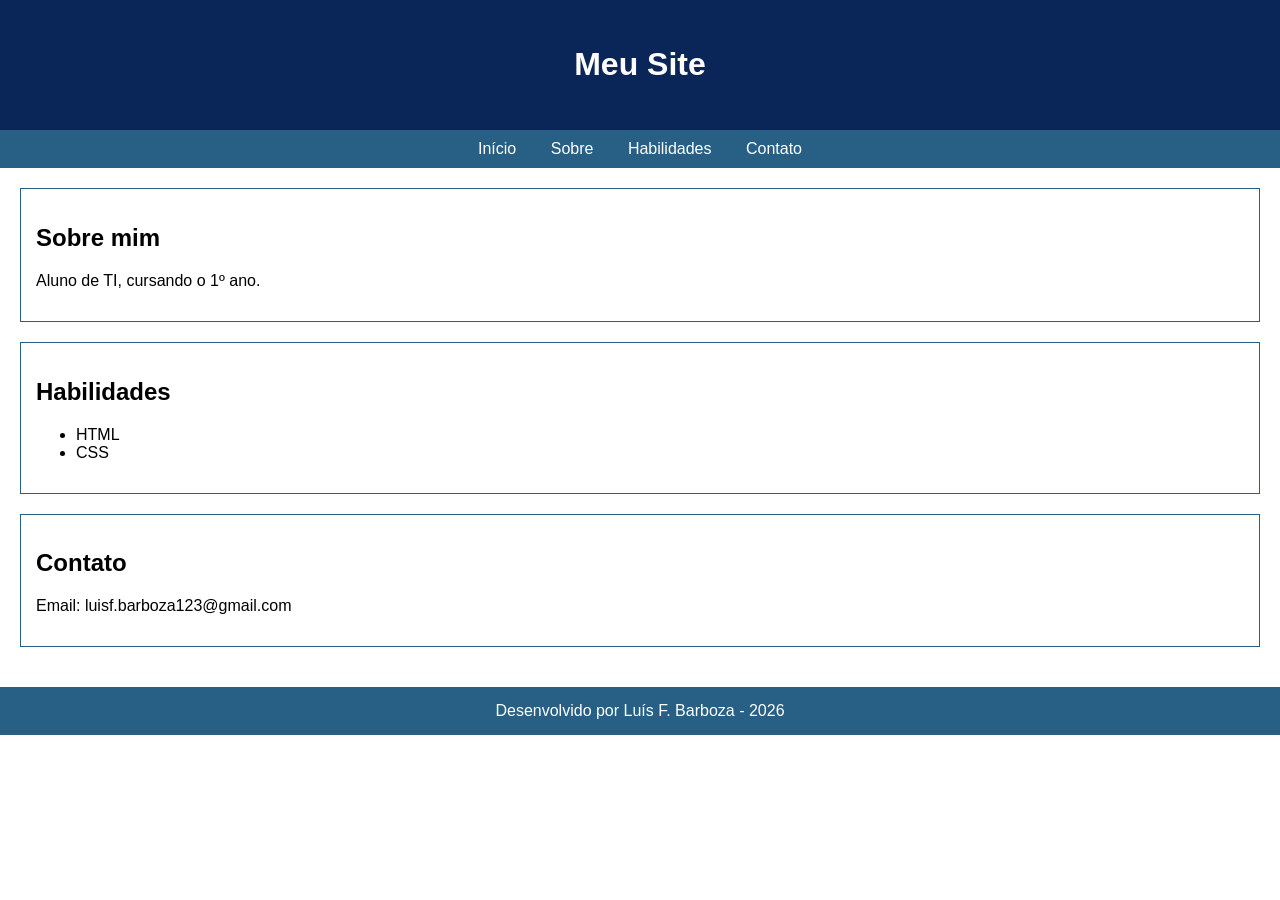
==== index.html @ 1fd79553 "alteracoes basicas" ====
<!doctype html>
<html lang="pt-br">
  <head>
    <meta charset="UTF-8" />
    <meta name="viewport" content="width=device-width, initial-scale=1.0" />
    <title>Document</title>
    <link rel="stylesheet" href="css/style.css" />
  </head>
  <body>
    <header>
      <h1>Meu Site</h1>
    </header>
    <nav>
      <a href="#">Início</a>
      <a href="#sobre">Sobre</a>
      <a href="#habilidades">Habilidades</a>
      <a href="#contato">Contato</a>
    </nav>
    <main>
      <section id="sobre">
        <h2>Sobre mim</h2>
        <p>Aluno de TI, cursando o 1º ano.</p>
      </section>
      <section id="habilidades">
        <h2>Habilidades</h2>
        <ul>
          <li>HTML</li>
          <li>CSS</li>
        </ul>
      </section>
      <section id="contato">
        <h2>Contato</h2>
        <p>Email: luisf.barboza123@gmail.com</p>
      </section>
    </main>
    <footer>Desenvolvido por Luís F. Barboza - 2026</footer>
  </body>
</html>
---- css/style.css ----
body {
  font-family: Arial, Helvetica, sans-serif;
  margin: 0;
  padding: 0;
}

header {
  background-color: #0a2557;
  color: rgb(255, 253, 253);
  padding: 25px;
  text-align: center;
}

nav {
  background-color: #275f85;
  padding: 10px;
  text-align: center;
}

nav a {
  color: white;
  margin: 0 15px;
  text-decoration: none;
}

main {
  padding: 20px;
}

section {
  margin-bottom: 20px;
  padding: 15px;
  border: 1px solid #275f85;
}

footer {
  background-color: #275f85;
  color: white;
  text-align: center;
  padding: 15px;
}
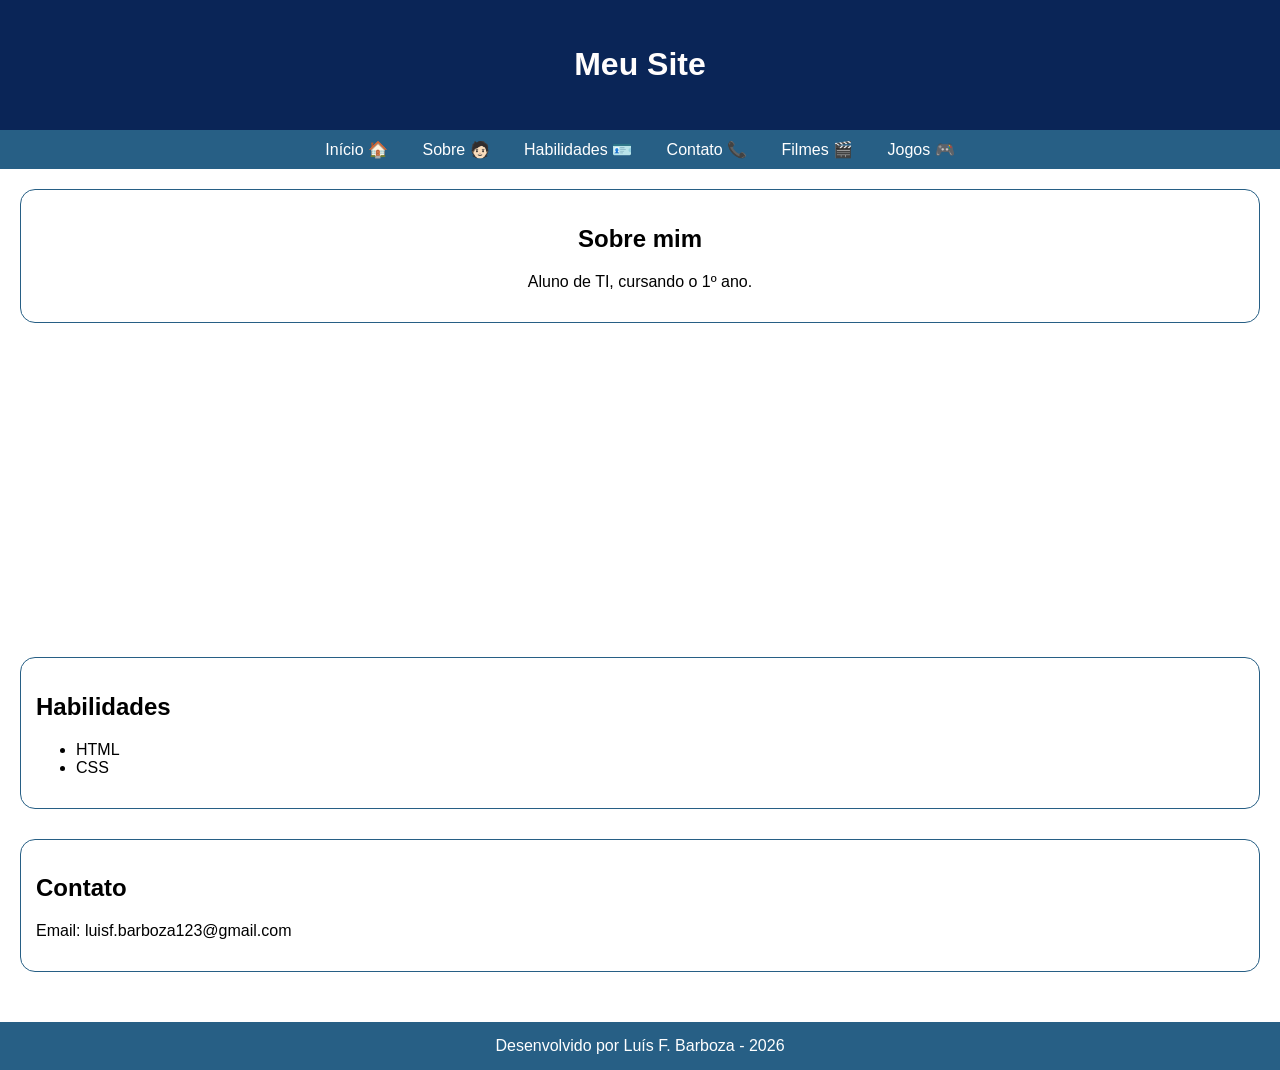
==== commit 5646c005: "Organizando a Av1" ====
--- a/index.html
+++ b/index.html
@@ -11,24 +11,35 @@
       <h1>Meu Site</h1>
     </header>
     <nav>
-      <a href="#">Início</a>
-      <a href="#sobre">Sobre</a>
-      <a href="#habilidades">Habilidades</a>
-      <a href="#contato">Contato</a>
+      <a href="index.html">Início 🏠</a>
+      <a href="#sobre">Sobre 🧑🏻</a>
+      <a href="#habilidades">Habilidades 🪪</a>
+      <a href="#contato">Contato 📞</a>
+      <a href="filme.html">Filmes 🎬</a>
+      <a href="jogos.html">Jogos 🎮</a>
     </nav>
     <main>
-      <section id="sobre">
+      <section id="sobre" class="bg-color">
         <h2>Sobre mim</h2>
         <p>Aluno de TI, cursando o 1º ano.</p>
       </section>
-      <section id="habilidades">
+      <iframe
+        src="https://www.google.com/maps/embed?pb=!1m18!1m12!1m3!1d3686.349543237393!2d-47.22212772389957!3d-22.49106497954994!2m3!1f0!2f0!3f0!3m2!1i1024!2i768!4f13.1!3m3!1m2!1s0x94c889fa2429203b%3A0xcc316d4e32460df6!2sR.%20Osmar%20da%20Cruz%2C%20318%2C%20Eng.%20Coelho%20-%20SP%2C%2013165-000!5e0!3m2!1spt-BR!2sbr!4v1777035278859!5m2!1spt-BR!2sbr"
+        width="400"
+        height="300"
+        style="border: 0"
+        allowfullscreen=""
+        loading="lazy"
+        referrerpolicy="no-referrer-when-downgrade"
+      ></iframe>
+      <section id="habilidades" class="bg-color">
         <h2>Habilidades</h2>
         <ul>
           <li>HTML</li>
           <li>CSS</li>
         </ul>
       </section>
-      <section id="contato">
+      <section id="contato" class="bg-color">
         <h2>Contato</h2>
         <p>Email: luisf.barboza123@gmail.com</p>
       </section>
--- a/css/style.css
+++ b/css/style.css
@@ -23,14 +23,28 @@
   text-decoration: none;
 }
 
+nav a:hover {
+  text-decoration: underline;
+}
+
 main {
   padding: 20px;
 }
 
+#sobre {
+  background-color: #ffffff;
+  text-align: center;
+}
+
+.bg-color {
+  background-color: #ffffff;
+}
+
 section {
-  margin-bottom: 20px;
+  margin-bottom: 30px;
   padding: 15px;
   border: 1px solid #275f85;
+  border-radius: 15px;
 }
 
 footer {
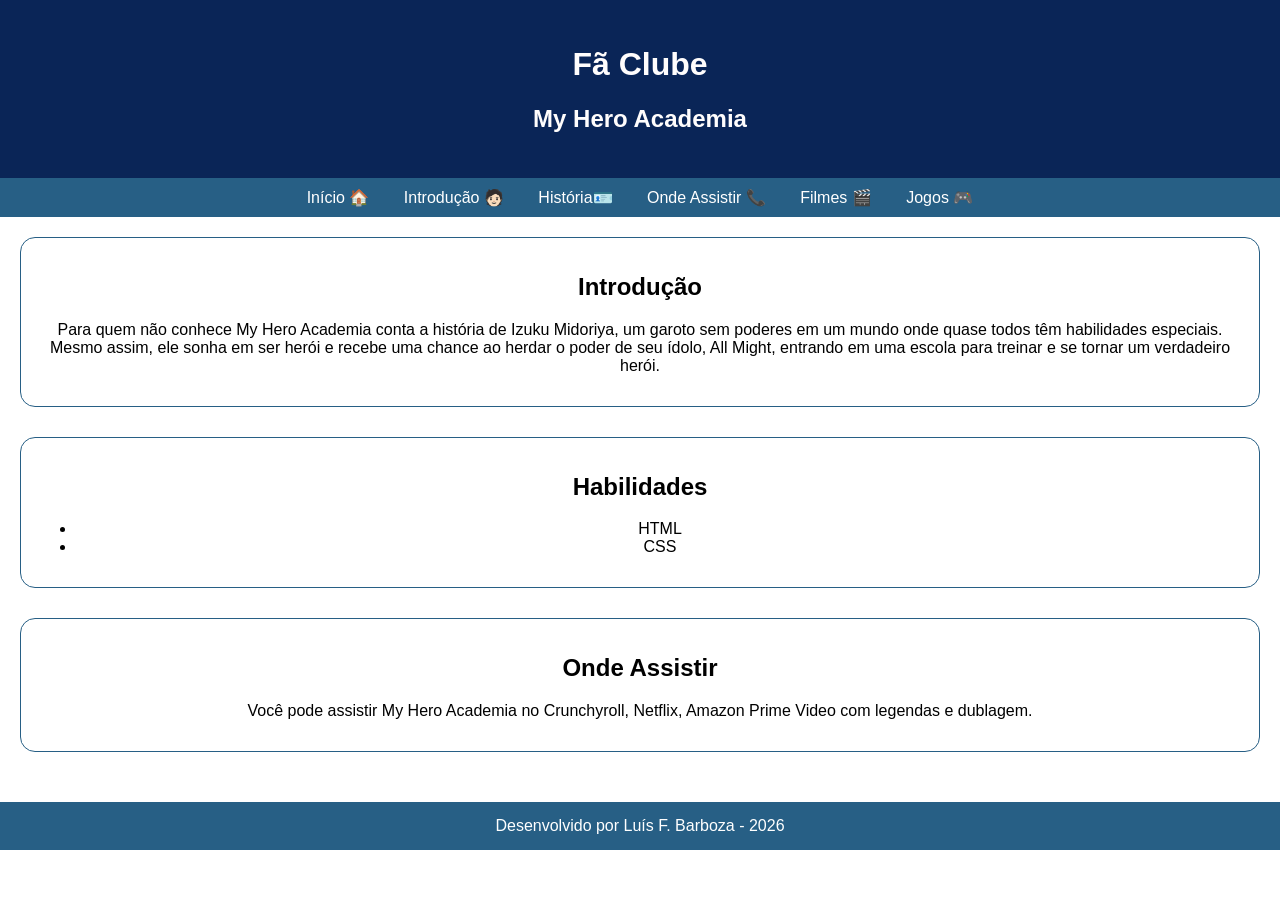
==== commit 30b738f1: "/Alteração Av1" ====
--- a/index.html
+++ b/index.html
@@ -8,40 +8,42 @@
   </head>
   <body>
     <header>
-      <h1>Meu Site</h1>
+      <h1>Fã Clube</h1>
+      <h2>My Hero Academia</h2>
     </header>
     <nav>
       <a href="index.html">Início 🏠</a>
-      <a href="#sobre">Sobre 🧑🏻</a>
-      <a href="#habilidades">Habilidades 🪪</a>
-      <a href="#contato">Contato 📞</a>
+      <a href="#Introdução">Introdução 🧑🏻</a>
+      <a href="#História"> História🪪</a>
+      <a href="#Onde Assistir">Onde Assistir 📞</a>
       <a href="filme.html">Filmes 🎬</a>
       <a href="jogos.html">Jogos 🎮</a>
     </nav>
     <main>
-      <section id="sobre" class="bg-color">
-        <h2>Sobre mim</h2>
-        <p>Aluno de TI, cursando o 1º ano.</p>
+      <section id="#Introdução" class="bg-color">
+        <h2>Introdução</h2>
+        <p>
+          Para quem não conhece My Hero Academia conta a história de Izuku
+          Midoriya, um garoto sem poderes em um mundo onde quase todos têm
+          habilidades especiais. Mesmo assim, ele sonha em ser herói e recebe
+          uma chance ao herdar o poder de seu ídolo, All Might, entrando em uma
+          escola para treinar e se tornar um verdadeiro herói.
+        </p>
       </section>
-      <iframe
-        src="https://www.google.com/maps/embed?pb=!1m18!1m12!1m3!1d3686.349543237393!2d-47.22212772389957!3d-22.49106497954994!2m3!1f0!2f0!3f0!3m2!1i1024!2i768!4f13.1!3m3!1m2!1s0x94c889fa2429203b%3A0xcc316d4e32460df6!2sR.%20Osmar%20da%20Cruz%2C%20318%2C%20Eng.%20Coelho%20-%20SP%2C%2013165-000!5e0!3m2!1spt-BR!2sbr!4v1777035278859!5m2!1spt-BR!2sbr"
-        width="400"
-        height="300"
-        style="border: 0"
-        allowfullscreen=""
-        loading="lazy"
-        referrerpolicy="no-referrer-when-downgrade"
-      ></iframe>
-      <section id="habilidades" class="bg-color">
+
+      <section id="#História" class="bg-color">
         <h2>Habilidades</h2>
         <ul>
           <li>HTML</li>
           <li>CSS</li>
         </ul>
       </section>
-      <section id="contato" class="bg-color">
-        <h2>Contato</h2>
-        <p>Email: luisf.barboza123@gmail.com</p>
+      <section id="#Onde Assistir" class="bg-color">
+        <h2>Onde Assistir</h2>
+        <p>
+          Você pode assistir My Hero Academia no Crunchyroll, Netflix, Amazon
+          Prime Video com legendas e dublagem.
+        </p>
       </section>
     </main>
     <footer>Desenvolvido por Luís F. Barboza - 2026</footer>
--- a/css/style.css
+++ b/css/style.css
@@ -31,13 +31,9 @@
   padding: 20px;
 }
 
-#sobre {
+.bg-color {
   background-color: #ffffff;
   text-align: center;
-}
-
-.bg-color {
-  background-color: #ffffff;
 }
 
 section {
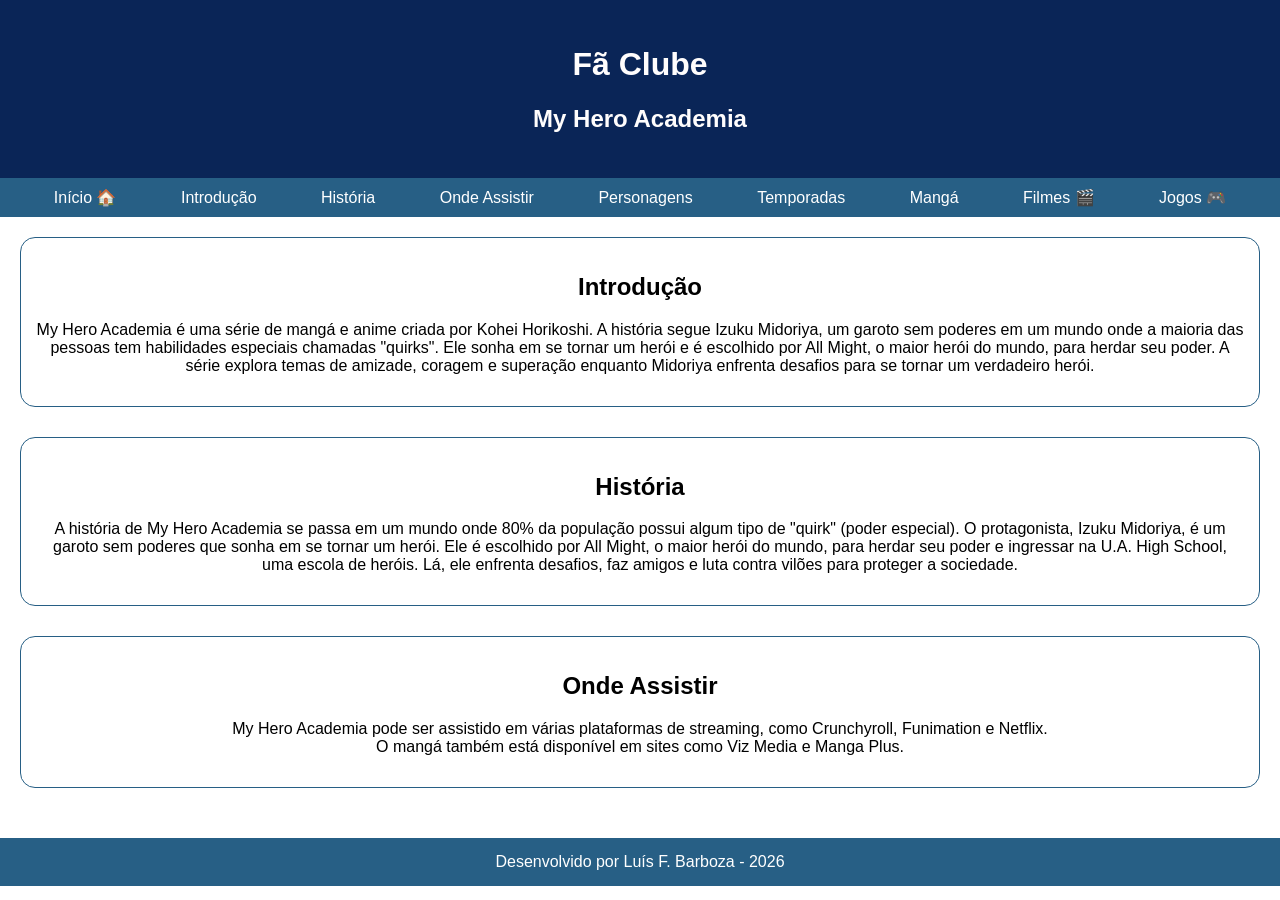
==== commit 49ad6ef0: "Adição do drop Co-authored-by: Copilot <copilot@github.com>" ====
--- a/index.html
+++ b/index.html
@@ -12,37 +12,76 @@
       <h2>My Hero Academia</h2>
     </header>
     <nav>
-      <a href="index.html">Início 🏠</a>
-      <a href="#Introdução">Introdução 🧑🏻</a>
-      <a href="#História"> História🪪</a>
-      <a href="#Onde Assistir">Onde Assistir 📞</a>
-      <a href="filme.html">Filmes 🎬</a>
-      <a href="jogos.html">Jogos 🎮</a>
+      <ul>
+        <li><a href="index.html">Início 🏠</a></li>
+        <li><a href="#Introdução">Introdução</a></li>
+        <li><a href="#História">História</a></li>
+        <li><a href="#Onde Assistir">Onde Assistir</a></li>
+        <li><a href="personagens.html">Personagens</a>
+          <ul>
+            <li><a href="#sobre">Sobre</a></li>
+            <li><a href="#habilidades">Habilidades</a></li>
+            <li><a href="#contato">Contato</a></li>
+          </ul>
+        </li>
+        <li><a href="temporadas.html">Temporadas</a>
+          <ul>
+            <li><a href="#sobre">Sobre</a></li>
+            <li><a href="#habilidades">Habilidades</a></li>
+            <li><a href="#contato">Contato</a></li>
+          </ul>
+        </li>
+        <li><a href="mangá.html">Mangá</a>
+          <ul>
+            <li><a href="#sobre">Sobre</a></li>
+            <li><a href="#habilidades">Habilidades</a></li>
+            <li><a href="#contato">Contato</a></li>
+          </ul>
+        </li>
+        <li><a href="filme.html">Filmes 🎬</a>
+          <ul>
+            <li><a href="#sobre">Sobre</a></li>
+            <li><a href="#habilidades">Habilidades</a></li>
+            <li><a href="#contato">Contato</a></li>
+          </ul>
+        </li>
+        <li><a href="jogos.html">Jogos 🎮</a></li>
+      </ul>
     </nav>
     <main>
       <section id="#Introdução" class="bg-color">
         <h2>Introdução</h2>
         <p>
-          Para quem não conhece My Hero Academia conta a história de Izuku
-          Midoriya, um garoto sem poderes em um mundo onde quase todos têm
-          habilidades especiais. Mesmo assim, ele sonha em ser herói e recebe
-          uma chance ao herdar o poder de seu ídolo, All Might, entrando em uma
-          escola para treinar e se tornar um verdadeiro herói.
+          My Hero Academia é uma série de mangá e anime criada por Kohei Horikoshi.
+          A história segue Izuku Midoriya, um garoto sem poderes em um mundo onde
+          a maioria das pessoas tem habilidades especiais chamadas "quirks". Ele
+          sonha em se tornar um herói e é escolhido por All Might, o maior herói
+          do mundo, para herdar seu poder. A série explora temas de amizade,
+          coragem e superação enquanto Midoriya enfrenta desafios para se tornar
+          um verdadeiro herói.
         </p>
       </section>
 
       <section id="#História" class="bg-color">
-        <h2>Habilidades</h2>
-        <ul>
-          <li>HTML</li>
-          <li>CSS</li>
-        </ul>
+        <h2>História</h2>
+        <p>
+          A história de My Hero Academia se passa em um mundo onde 80% da
+          população possui algum tipo de "quirk" (poder especial). O protagonista,
+          Izuku Midoriya, é um garoto sem poderes que sonha em se tornar um
+          herói. Ele é escolhido por All Might, o maior herói do mundo, para
+          herdar seu poder e ingressar na U.A. High School, uma escola de
+          heróis. Lá, ele enfrenta desafios, faz amigos e luta contra vilões
+          para proteger a sociedade.
+        </p>
       </section>
       <section id="#Onde Assistir" class="bg-color">
         <h2>Onde Assistir</h2>
         <p>
-          Você pode assistir My Hero Academia no Crunchyroll, Netflix, Amazon
-          Prime Video com legendas e dublagem.
+          My Hero Academia pode ser assistido em várias plataformas de streaming,
+          como Crunchyroll, Funimation e Netflix. 
+          <br />
+          O mangá também está disponível
+          em sites como Viz Media e Manga Plus. 
         </p>
       </section>
     </main>
--- a/css/style.css
+++ b/css/style.css
@@ -49,3 +49,47 @@
   text-align: center;
   padding: 15px;
 }
+
+nav ul {
+  list-style: none;
+  padding: 0;
+  margin: 0;
+  text-align: center;
+}
+
+nav li {
+  display: inline-block;
+  position: relative;
+  margin: 0 15px;
+}
+
+nav li ul {
+  display: none;
+  position: absolute;
+  background-color: #275f85;
+  min-width: 160px;
+  z-index: 1;
+  text-align: left;
+  padding: 0;
+  margin: 0;
+}
+
+nav li:hover ul {
+  display: block;
+}
+
+nav li ul li {
+  display: block;
+  margin: 0;
+}
+
+nav li ul li a {
+  padding: 10px;
+  color: white;
+  text-decoration: none;
+  display: block;
+}
+
+nav li ul li a:hover {
+  background-color: #0a2557;
+}
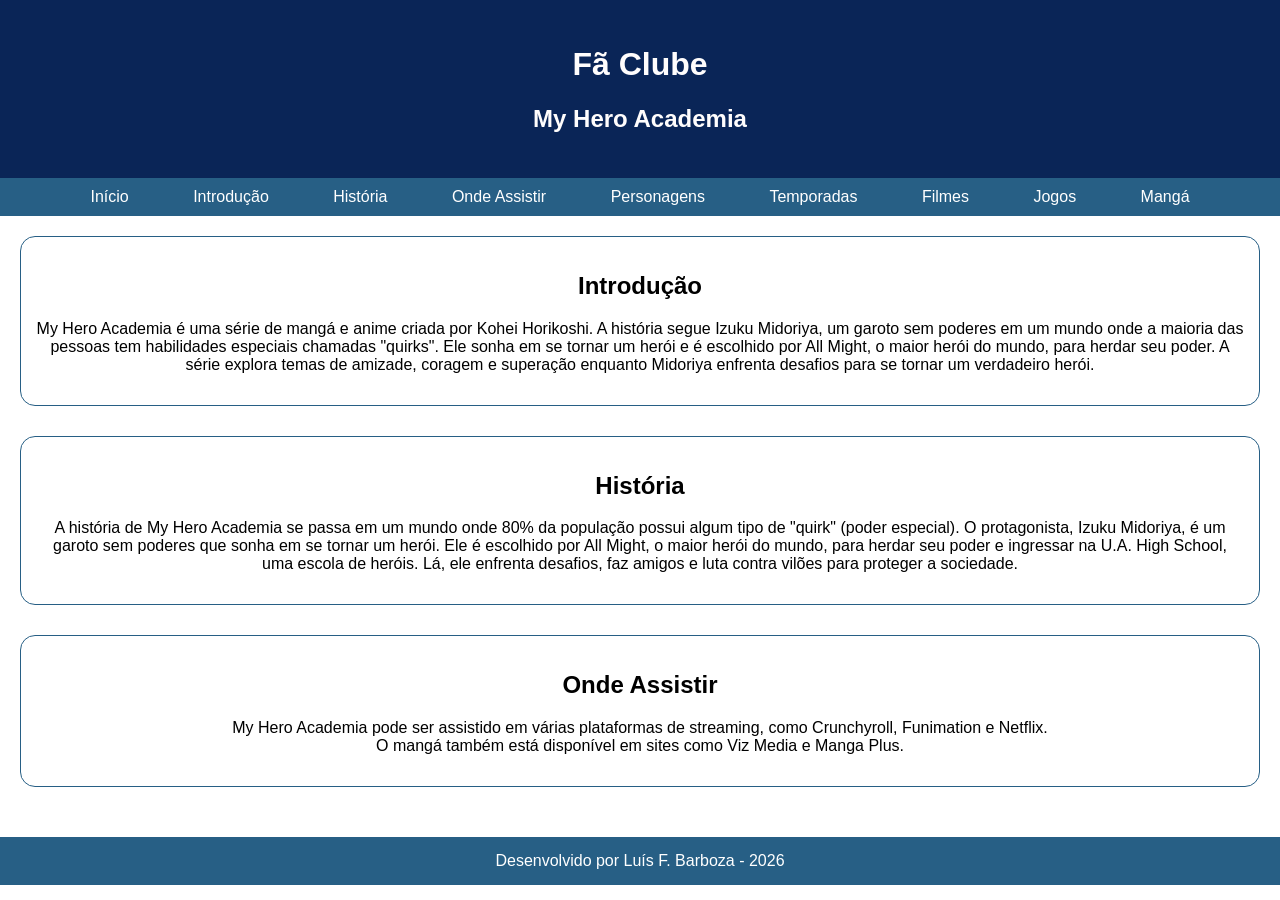
==== commit dad156c4: "Adição de imagens" ====
--- a/index.html
+++ b/index.html
@@ -13,75 +13,86 @@
     </header>
     <nav>
       <ul>
-        <li><a href="index.html">Início 🏠</a></li>
+        <li><a href="index.html">Início </a></li>
         <li><a href="#Introdução">Introdução</a></li>
         <li><a href="#História">História</a></li>
         <li><a href="#Onde Assistir">Onde Assistir</a></li>
-        <li><a href="personagens.html">Personagens</a>
+        <li>
+          <a href="personagens.html">Personagens</a>
           <ul>
-            <li><a href="#sobre">Sobre</a></li>
-            <li><a href="#habilidades">Habilidades</a></li>
-            <li><a href="#contato">Contato</a></li>
+            <li><a href="#Protagonista">Protagonista</a></li>
+            <li><a href="#Turma-1-A">Turma 1-A</a></li>
+            <li><a href="#Professores">Professores</a></li>
+            <li><a href="#Vilões">Vilões</a></li>
           </ul>
         </li>
-        <li><a href="temporadas.html">Temporadas</a>
+        <li>
+          <a href="temporadas.html">Temporadas</a>
           <ul>
-            <li><a href="#sobre">Sobre</a></li>
-            <li><a href="#habilidades">Habilidades</a></li>
-            <li><a href="#contato">Contato</a></li>
+            <li><a href="#Temporada-1">Temporada 1</a></li>
+            <li><a href="#Temporada-2">Temporada 2</a></li>
+            <li><a href="#Temporada-3">Temporada 3</a></li>
+            <li><a href="#Temporada-4">Temporada 4</a></li>
+            <li><a href="#Temporada-5">Temporada 5</a></li>
+            <li><a href="#Temporada-6">Temporada 6</a></li>
+            <li><a href="#Temporada-7">Temporada 7</a></li>
+            <li><a href="#Temporada-8">Temporada 8</a></li>
           </ul>
         </li>
-        <li><a href="mangá.html">Mangá</a>
+
+        <li>
+          <a href="filme.html">Filmes </a>
           <ul>
-            <li><a href="#sobre">Sobre</a></li>
-            <li><a href="#habilidades">Habilidades</a></li>
-            <li><a href="#contato">Contato</a></li>
+            <li><a href="#My-Hero-Academia:-Two-Heroes"> Two Heroes</a></li>
+            <li>
+              <a href="#My-Hero-Academia:-Heroes:-Rising"> Heroes: Rising</a>
+            </li>
+            <li>
+              <a href="#My-Hero-Academia:-World-Heroes’-Mission">
+                World Heroes’ Mission</a
+              >
+            </li>
+            <li><a href="#My-Hero-Academia:-You’re-Next"> You’re Next</a></li>
           </ul>
         </li>
-        <li><a href="filme.html">Filmes 🎬</a>
-          <ul>
-            <li><a href="#sobre">Sobre</a></li>
-            <li><a href="#habilidades">Habilidades</a></li>
-            <li><a href="#contato">Contato</a></li>
-          </ul>
-        </li>
-        <li><a href="jogos.html">Jogos 🎮</a></li>
+        <li><a href="jogos.html">Jogos </a></li>
+
+        <li><a href="mangá.html">Mangá</a></li>
       </ul>
     </nav>
     <main>
-      <section id="#Introdução" class="bg-color">
+      <section id="Introdução" class="bg-color">
         <h2>Introdução</h2>
         <p>
-          My Hero Academia é uma série de mangá e anime criada por Kohei Horikoshi.
-          A história segue Izuku Midoriya, um garoto sem poderes em um mundo onde
-          a maioria das pessoas tem habilidades especiais chamadas "quirks". Ele
-          sonha em se tornar um herói e é escolhido por All Might, o maior herói
-          do mundo, para herdar seu poder. A série explora temas de amizade,
-          coragem e superação enquanto Midoriya enfrenta desafios para se tornar
-          um verdadeiro herói.
+          My Hero Academia é uma série de mangá e anime criada por Kohei
+          Horikoshi. A história segue Izuku Midoriya, um garoto sem poderes em
+          um mundo onde a maioria das pessoas tem habilidades especiais chamadas
+          "quirks". Ele sonha em se tornar um herói e é escolhido por All Might,
+          o maior herói do mundo, para herdar seu poder. A série explora temas
+          de amizade, coragem e superação enquanto Midoriya enfrenta desafios
+          para se tornar um verdadeiro herói.
         </p>
       </section>
 
-      <section id="#História" class="bg-color">
+      <section id="História" class="bg-color">
         <h2>História</h2>
         <p>
           A história de My Hero Academia se passa em um mundo onde 80% da
-          população possui algum tipo de "quirk" (poder especial). O protagonista,
-          Izuku Midoriya, é um garoto sem poderes que sonha em se tornar um
-          herói. Ele é escolhido por All Might, o maior herói do mundo, para
-          herdar seu poder e ingressar na U.A. High School, uma escola de
-          heróis. Lá, ele enfrenta desafios, faz amigos e luta contra vilões
-          para proteger a sociedade.
+          população possui algum tipo de "quirk" (poder especial). O
+          protagonista, Izuku Midoriya, é um garoto sem poderes que sonha em se
+          tornar um herói. Ele é escolhido por All Might, o maior herói do
+          mundo, para herdar seu poder e ingressar na U.A. High School, uma
+          escola de heróis. Lá, ele enfrenta desafios, faz amigos e luta contra
+          vilões para proteger a sociedade.
         </p>
       </section>
       <section id="#Onde Assistir" class="bg-color">
         <h2>Onde Assistir</h2>
         <p>
-          My Hero Academia pode ser assistido em várias plataformas de streaming,
-          como Crunchyroll, Funimation e Netflix. 
+          My Hero Academia pode ser assistido em várias plataformas de
+          streaming, como Crunchyroll, Funimation e Netflix.
           <br />
-          O mangá também está disponível
-          em sites como Viz Media e Manga Plus. 
+          O mangá também está disponível em sites como Viz Media e Manga Plus.
         </p>
       </section>
     </main>
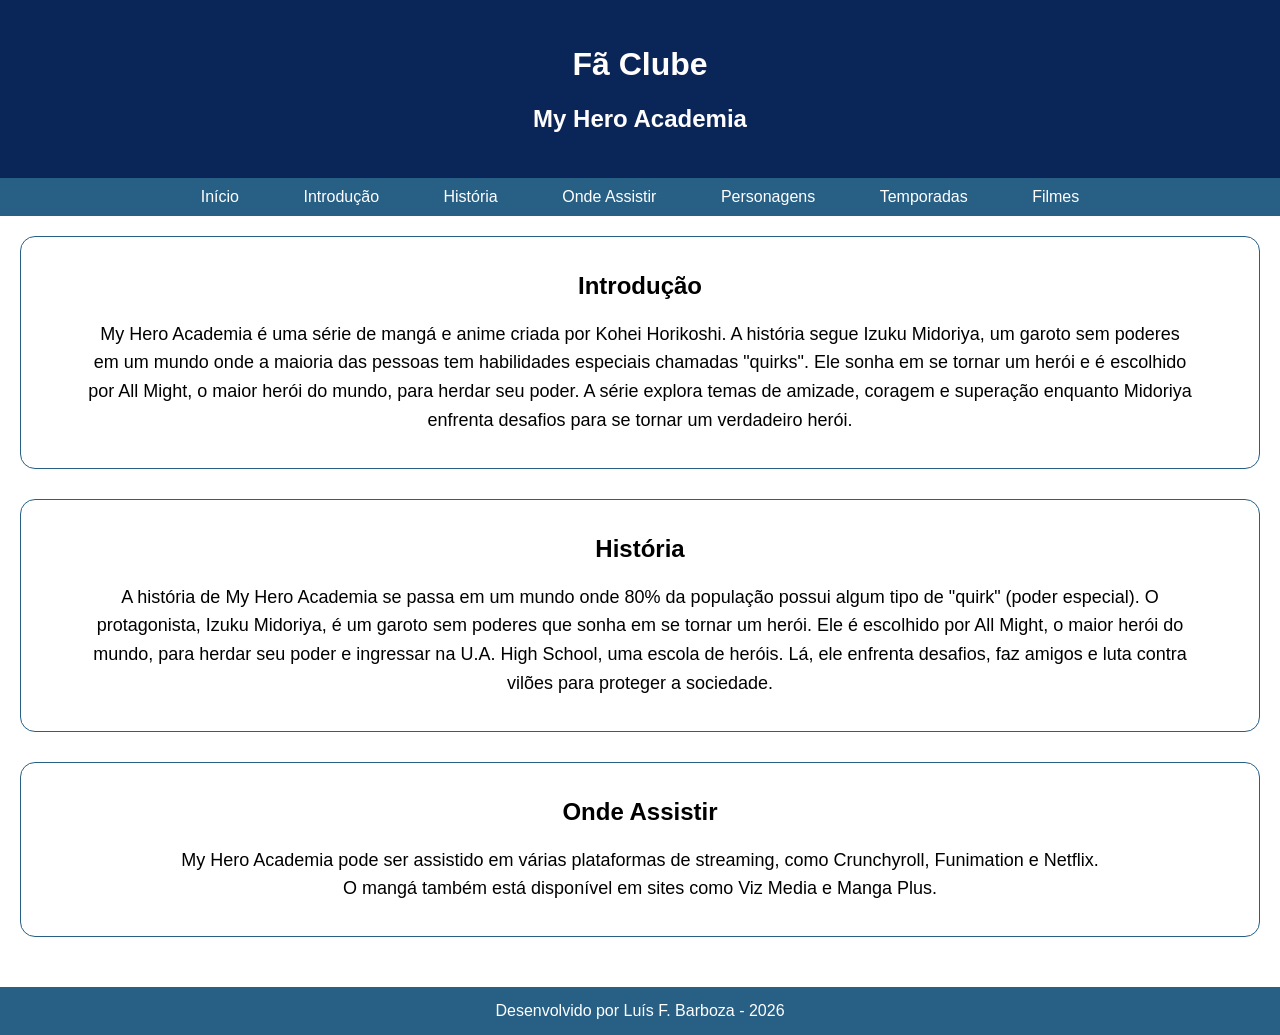
==== commit f71d2606: "Finalizada Av1" ====
--- a/index.html
+++ b/index.html
@@ -20,44 +20,39 @@
         <li>
           <a href="personagens.html">Personagens</a>
           <ul>
-            <li><a href="#Protagonista">Protagonista</a></li>
-            <li><a href="#Turma-1-A">Turma 1-A</a></li>
-            <li><a href="#Professores">Professores</a></li>
-            <li><a href="#Vilões">Vilões</a></li>
+            <li><a href="personagens.html#Protagonista">Protagonista</a></li>
+            <li><a href="personagens.html#Turma-1-A">Queridinhos</a></li>
           </ul>
         </li>
         <li>
           <a href="temporadas.html">Temporadas</a>
           <ul>
-            <li><a href="#Temporada-1">Temporada 1</a></li>
-            <li><a href="#Temporada-2">Temporada 2</a></li>
-            <li><a href="#Temporada-3">Temporada 3</a></li>
-            <li><a href="#Temporada-4">Temporada 4</a></li>
-            <li><a href="#Temporada-5">Temporada 5</a></li>
-            <li><a href="#Temporada-6">Temporada 6</a></li>
-            <li><a href="#Temporada-7">Temporada 7</a></li>
-            <li><a href="#Temporada-8">Temporada 8</a></li>
+            <li><a href="temporadas.html#Temporada-1">Temporada 1</a></li>
+            <li><a href="temporadas.html#Temporada-2">Temporada 2</a></li>
+            <li><a href="temporadas.html#Temporada-3">Temporada 3</a></li>
+            <li><a href="temporadas.html#Temporada-4">Temporada 4</a></li>
+            <li><a href="temporadas.html#Temporada-5">Temporada 5</a></li>
+            <li><a href="temporadas.html#Temporada-6">Temporada 6</a></li>
+            <li><a href="temporadas.html#Temporada-7">Temporada 7</a></li>
+            <li><a href="temporadas.html#Temporada-8">Temporada 8</a></li>
           </ul>
         </li>
 
         <li>
           <a href="filme.html">Filmes </a>
           <ul>
-            <li><a href="#My-Hero-Academia:-Two-Heroes"> Two Heroes</a></li>
+            <li><a href="filme.html#My-Hero-Academia:-Two-Heroes"> Two Heroes</a></li>
             <li>
-              <a href="#My-Hero-Academia:-Heroes:-Rising"> Heroes: Rising</a>
+              <a href="filme.html#My-Hero-Academia:-Heroes:-Rising"> Heroes: Rising</a>
             </li>
             <li>
-              <a href="#My-Hero-Academia:-World-Heroes’-Mission">
-                World Heroes’ Mission</a
+              <a href="filme.html#My-Hero-Academia:-World-Heroes-Mission">
+                World Heroes' Mission</a
               >
             </li>
-            <li><a href="#My-Hero-Academia:-You’re-Next"> You’re Next</a></li>
+            <li><a href="filme.html#My-Hero-Academia:-Youre-Next"> You're Next</a></li>
           </ul>
         </li>
-        <li><a href="jogos.html">Jogos </a></li>
-
-        <li><a href="mangá.html">Mangá</a></li>
       </ul>
     </nav>
     <main>
@@ -86,7 +81,7 @@
           vilões para proteger a sociedade.
         </p>
       </section>
-      <section id="#Onde Assistir" class="bg-color">
+      <section id="Onde Assistir" class="bg-color">
         <h2>Onde Assistir</h2>
         <p>
           My Hero Academia pode ser assistido em várias plataformas de
--- a/css/style.css
+++ b/css/style.css
@@ -41,6 +41,30 @@
   padding: 15px;
   border: 1px solid #275f85;
   border-radius: 15px;
+}
+
+section.temporada {
+  display: grid;
+  grid-template-columns: 1fr 1fr;
+  grid-template-rows: auto auto;
+  gap: 20px;
+  align-items: center;
+}
+
+section.temporada h2 {
+  grid-column: 1 / -1;
+}
+
+section.temporada p {
+  grid-column: 1;
+  text-align: left;
+  padding-left: 50px;
+}
+
+section.temporada a {
+  grid-column: 2;
+  text-align: center;
+  padding-bottom: 50px;
 }
 
 footer {
@@ -93,3 +117,17 @@
 nav li ul li a:hover {
   background-color: #0a2557;
 }
+
+img {
+  width: 220px;
+  height: 300px;
+  object-fit: cover;
+  margin-top: 0;
+}
+
+p {
+  font-size: 18px;
+  line-height: 1.6;
+  padding-left: 50px;
+  padding-right: 50px;
+}
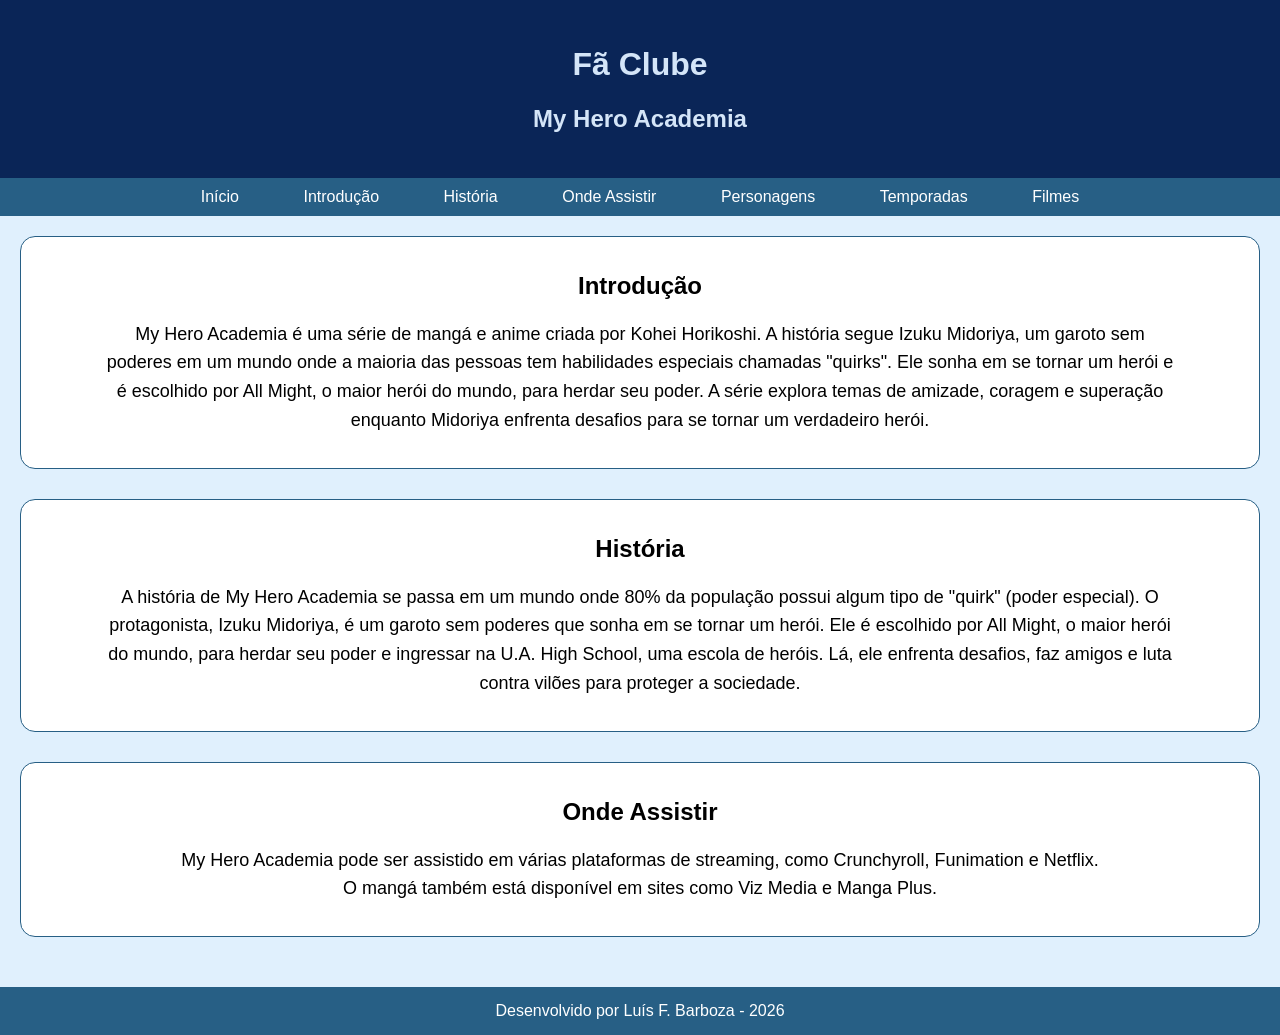
==== commit 86fdbdd7: "Adição dos Alunos da 1A" ====
--- a/index.html
+++ b/index.html
@@ -16,12 +16,12 @@
         <li><a href="index.html">Início </a></li>
         <li><a href="#Introdução">Introdução</a></li>
         <li><a href="#História">História</a></li>
-        <li><a href="#Onde Assistir">Onde Assistir</a></li>
+        <li><a href="#Onde_Assistir">Onde Assistir</a></li>
         <li>
           <a href="personagens.html">Personagens</a>
           <ul>
             <li><a href="personagens.html#Protagonista">Protagonista</a></li>
-            <li><a href="personagens.html#Turma-1-A">Queridinhos</a></li>
+            <li><a href="personagens.html#Turma-1-A">Turma 1-A</a></li>
           </ul>
         </li>
         <li>
@@ -41,16 +41,22 @@
         <li>
           <a href="filme.html">Filmes </a>
           <ul>
-            <li><a href="filme.html#My-Hero-Academia:-Two-Heroes"> Two Heroes</a></li>
             <li>
-              <a href="filme.html#My-Hero-Academia:-Heroes:-Rising"> Heroes: Rising</a>
+              <a href="filme.html#My-Hero-Academia:-Two-Heroes"> Two Heroes</a>
+            </li>
+            <li>
+              <a href="filme.html#My-Hero-Academia:-Heroes:-Rising">
+                Heroes: Rising</a
+              >
             </li>
             <li>
               <a href="filme.html#My-Hero-Academia:-World-Heroes-Mission">
                 World Heroes' Mission</a
               >
             </li>
-            <li><a href="filme.html#My-Hero-Academia:-Youre-Next"> You're Next</a></li>
+            <li>
+              <a href="filme.html#My-Hero-Academia:-Youre-Next"> You're Next</a>
+            </li>
           </ul>
         </li>
       </ul>
@@ -81,7 +87,7 @@
           vilões para proteger a sociedade.
         </p>
       </section>
-      <section id="Onde Assistir" class="bg-color">
+      <section id="Onde_Assistir" class="bg-color">
         <h2>Onde Assistir</h2>
         <p>
           My Hero Academia pode ser assistido em várias plataformas de
--- a/css/style.css
+++ b/css/style.css
@@ -2,11 +2,12 @@
   font-family: Arial, Helvetica, sans-serif;
   margin: 0;
   padding: 0;
+  background-color: rgb(224, 240, 253);
 }
 
 header {
   background-color: #0a2557;
-  color: rgb(255, 253, 253);
+  color: rgb(212, 229, 248);
   padding: 25px;
   text-align: center;
 }
@@ -58,7 +59,7 @@
 section.temporada p {
   grid-column: 1;
   text-align: left;
-  padding-left: 50px;
+  padding-left: 70px;
 }
 
 section.temporada a {
@@ -128,6 +129,27 @@
 p {
   font-size: 18px;
   line-height: 1.6;
-  padding-left: 50px;
-  padding-right: 50px;
-}+  padding-left: 70px;
+  padding-right: 70px;
+}
+
+.personagem {
+  display: flex;
+  align-items: center;
+  gap: 20px;
+  margin-bottom: 20px;
+}
+
+.personagem p {
+  grid-column: 1;
+  text-align: left;
+  padding-left: 70px;
+  padding-right: 350px;
+}
+
+.personagem img {
+  grid-column: 2;
+  text-align: center;
+  padding-bottom: 50px;
+  padding-right: 300px;
+}
